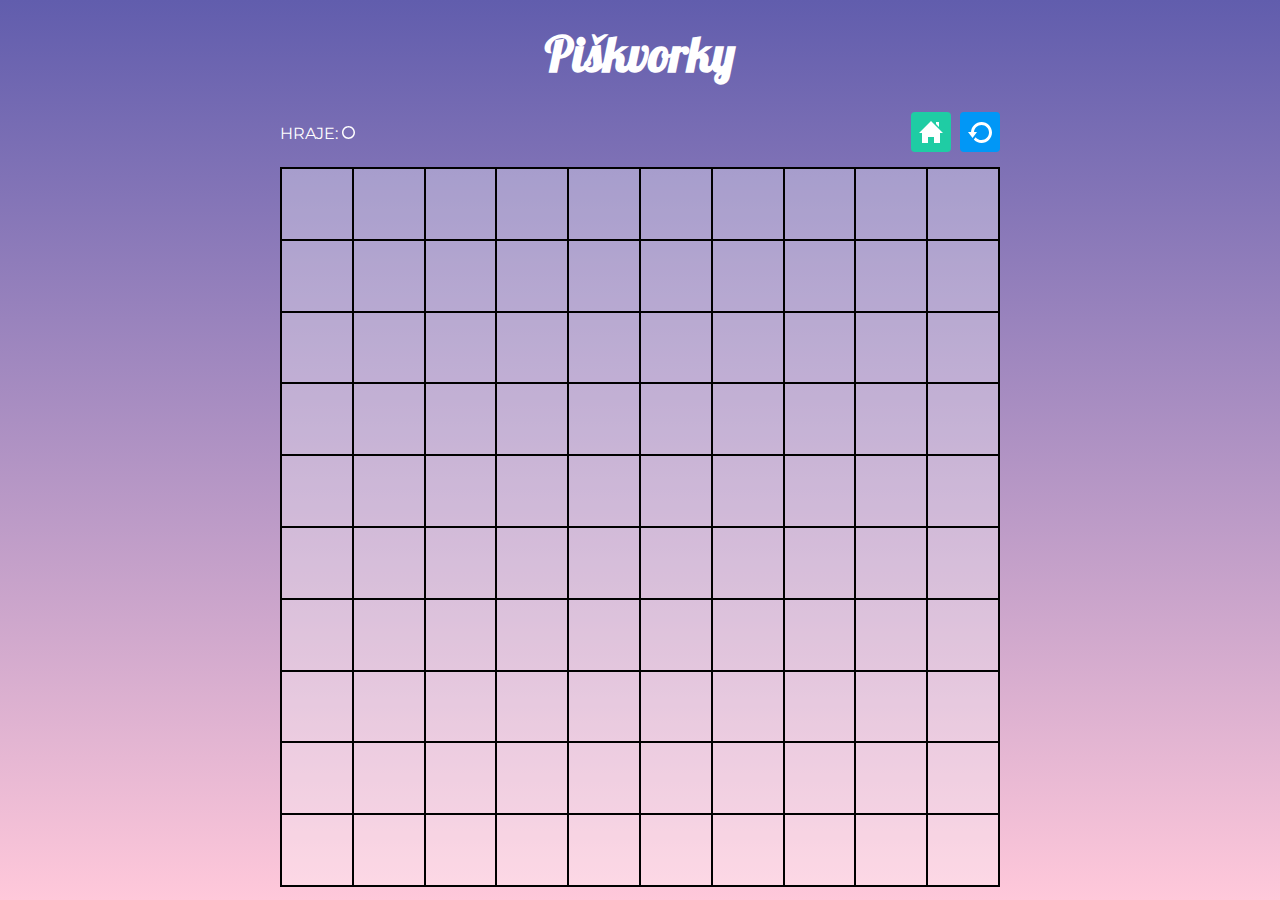
==== hra.html @ 4f9aa055 "Hotovo - 3. úkol" ====
<!DOCTYPE html>
<html lang="cs">
  <head>
    <meta charset="UTF-8" />
    <meta http-equiv="X-UA-Compatible" content="IE=edge" />
    <meta name="viewport" content="width=device-width, initial-scale=1.0" />
    <title>Hra</title>
    <link rel="stylesheet" href="style.css" />
    <link rel="preconnect" href="https://fonts.gstatic.com" />
    <link
      href="https://fonts.googleapis.com/css2?family=Lobster&family=Montserrat&display=swap"
      rel="stylesheet"
    />
  </head>
  <body>
    <main class="main-hra">
      <h1 class="heading-piskvorky">Piškvorky</h1>
      <div class="top-info">
        <p class="player">
          Hraje: <img class="circle" src="images/circle.svg" alt="Kolečko" />
        </p>
        <div>
          <a href="index.html"
            ><img class="home" src="images/home.svg" alt="Domů"
          /></a>
          <a href="hra.html">
            <img
              class="restart"
              src="images/restart.svg"
              alt="Začít znovu hrát"
            />
          </a>
        </div>
      </div>
      <div class="playground">
        <button class="playground__box"></button
        ><button class="playground__box"></button
        ><button class="playground__box"></button
        ><button class="playground__box"></button
        ><button class="playground__box"></button
        ><button class="playground__box"></button
        ><button class="playground__box"></button
        ><button class="playground__box"></button
        ><button class="playground__box"></button
        ><button class="playground__box"></button>

        <button class="playground__box"></button
        ><button class="playground__box"></button
        ><button class="playground__box"></button
        ><button class="playground__box"></button
        ><button class="playground__box"></button
        ><button class="playground__box"></button
        ><button class="playground__box"></button
        ><button class="playground__box"></button
        ><button class="playground__box"></button
        ><button class="playground__box"></button>

        <button class="playground__box"></button
        ><button class="playground__box"></button
        ><button class="playground__box"></button
        ><button class="playground__box"></button
        ><button class="playground__box"></button
        ><button class="playground__box"></button
        ><button class="playground__box"></button
        ><button class="playground__box"></button
        ><button class="playground__box"></button
        ><button class="playground__box"></button>

        <button class="playground__box"></button
        ><button class="playground__box"></button
        ><button class="playground__box"></button
        ><button class="playground__box"></button
        ><button class="playground__box"></button
        ><button class="playground__box"></button
        ><button class="playground__box"></button
        ><button class="playground__box"></button
        ><button class="playground__box"></button
        ><button class="playground__box"></button>

        <button class="playground__box"></button
        ><button class="playground__box"></button
        ><button class="playground__box"></button
        ><button class="playground__box"></button
        ><button class="playground__box"></button
        ><button class="playground__box"></button
        ><button class="playground__box"></button
        ><button class="playground__box"></button
        ><button class="playground__box"></button
        ><button class="playground__box"></button>

        <button class="playground__box"></button
        ><button class="playground__box"></button
        ><button class="playground__box"></button
        ><button class="playground__box"></button
        ><button class="playground__box"></button
        ><button class="playground__box"></button
        ><button class="playground__box"></button
        ><button class="playground__box"></button
        ><button class="playground__box"></button
        ><button class="playground__box"></button>

        <button class="playground__box"></button
        ><button class="playground__box"></button
        ><button class="playground__box"></button
        ><button class="playground__box"></button
        ><button class="playground__box"></button
        ><button class="playground__box"></button
        ><button class="playground__box"></button
        ><button class="playground__box"></button
        ><button class="playground__box"></button
        ><button class="playground__box"></button>

        <button class="playground__box"></button
        ><button class="playground__box"></button
        ><button class="playground__box"></button
        ><button class="playground__box"></button
        ><button class="playground__box"></button
        ><button class="playground__box"></button
        ><button class="playground__box"></button
        ><button class="playground__box"></button
        ><button class="playground__box"></button
        ><button class="playground__box"></button>

        <button class="playground__box"></button
        ><button class="playground__box"></button
        ><button class="playground__box"></button
        ><button class="playground__box"></button
        ><button class="playground__box"></button
        ><button class="playground__box"></button
        ><button class="playground__box"></button
        ><button class="playground__box"></button
        ><button class="playground__box"></button
        ><button class="playground__box"></button>

        <button class="playground__box"></button
        ><button class="playground__box"></button
        ><button class="playground__box"></button
        ><button class="playground__box"></button
        ><button class="playground__box"></button
        ><button class="playground__box"></button
        ><button class="playground__box"></button
        ><button class="playground__box"></button
        ><button class="playground__box"></button
        ><button class="playground__box"></button>
      </div>
    </main>
  </body>
</html>
---- style.css ----
html {
  box-sizing: border-box;
}

*,
::after,
::before {
  box-sizing: inherit;
}

body {
  background: linear-gradient(#615dad, #ffc8da);
  background-repeat: no-repeat;
  background-attachment: fixed;
}

.main-index,
.main-pravidla {
  background-color: #283e50;
  width: 80%;
  margin: auto;
  border-radius: 5px 5px 0 0;
}

.main-hra {
  max-width: 80vmin;
  margin: auto;
}

.img-top {
  width: 100%;
  border-radius: 5px 5px 0 0;
}

.heading-piskvorky {
  text-align: center;
  color: white;
  font-family: 'Lobster', cursive;
  font-size: 3rem;
  margin: 1.5rem;
}

.description {
  text-align: center;
  color: white;
  font-family: 'Montserrat', sans-serif;
  font-size: 1rem;
  padding: 0 1rem 1rem 1rem;
}

.btn {
  text-decoration: none;
  color: white;
  text-align: center;
  font-family: 'Montserrat', sans-serif;
  display: block;
  padding: 1rem 0 1rem 0;
}

.btn--top {
  background-color: #1fcca4;
  border-bottom: 0.1rem solid #283e50;
}

.btn--bottom {
  background-color: #0197f6;
}

.btn--top:hover,
.btn--top:focus {
  background-color: #1cbb96;
}

.btn--bottom:hover,
.btn--bottom:focus {
  background-color: #0090e9;
}

/*.............................................*/

.heading-pravidla {
  text-align: center;
  color: white;
  font-family: 'Lobster', cursive;
  font-size: 3rem;
  margin: 0 1.5rem 1.5rem 1.5rem;
  padding-top: 1.5rem;
}

ol.rules {
  color: white;
  font-family: 'Montserrat', sans-serif;
  font-size: 1rem;
  margin: 1rem 2.5rem 1rem 2.5rem;
  padding-left: 1.5rem;
}

.rules__item {
  margin-bottom: 1rem;
}

.explanation-pictures {
  margin-bottom: 2rem;
}

.explanation-pictures__item img {
  max-width: 100%;
  margin-top: 1rem;
}

.explanation-pictures__item figcaption {
  color: white;
  font-family: 'Montserrat', sans-serif;
  font-size: 0.8rem;
  font-style: italic;
  text-align: center;
  margin-top: 0.5rem;
}

.circle,
.cross {
  filter: invert(100%);
  height: 0.8rem;
  width: 0.8rem;
}

.top-info {
  display: flex;
  justify-content: space-between;
  align-items: center;
  margin-bottom: 0.5rem;
}

.player {
  color: white;
  font-family: 'Montserrat', sans-serif;
  text-transform: uppercase;
}

.home {
  background-color: #1fcca4;
  padding: 0.5rem;
  border-radius: 10%;
  margin-right: 0.3rem;
}

.restart {
  background-color: #0197f6;
  padding: 0.5rem;
  border-radius: 10%;
}

.home:hover,
.home:focus {
  background-color: #1cbb96;
}

.restart:hover,
.restart:focus {
  background-color: #0090e9;
}

/*
.playground {
  display: grid;
  grid-template-columns: 10% 10% 10% 10% 10% 10% 10% 10% 10% 10%;
  grid-template-rows: 10% 10% 10% 10% 10% 10% 10% 10% 10% 10%;
  height: 80vmin;
  border: 1px solid black;
}

.playground__box {
  border: 1px solid black;
  opacity: 0.4;
  cursor: pointer;
}
*/

.playground {
  display: flex;
  flex-wrap: wrap;
  height: 80vmin;
  border: 1px solid black;
}

.playground__box {
  flex-basis: 10%;
  padding: 0;
  background: hsla(0, 0%, 100%, 0.315);
  cursor: pointer;
  border: 1px solid black;
}

.playground__box:hover,
.playground__box:focus {
  background: hsla(0, 0%, 100%, 0.616);
}

.playground__box:focus {
  outline: none;
}

/*
.playground__box {
  flex-basis: 10%;
  padding: 0;
  background: hsla(0, 0%, 100%, 0.103);
  cursor: pointer;
  border: none;
}
*/

@media (min-width: 700px) {
  .explanation-pictures {
    display: flex;
    flex-wrap: wrap;
    justify-content: space-between;
  }

  .explanation-pictures__item {
    width: calc(50% - 5rem);
  }
}

@media (min-width: 996px) {
  main {
    max-width: 784px;
  }
}
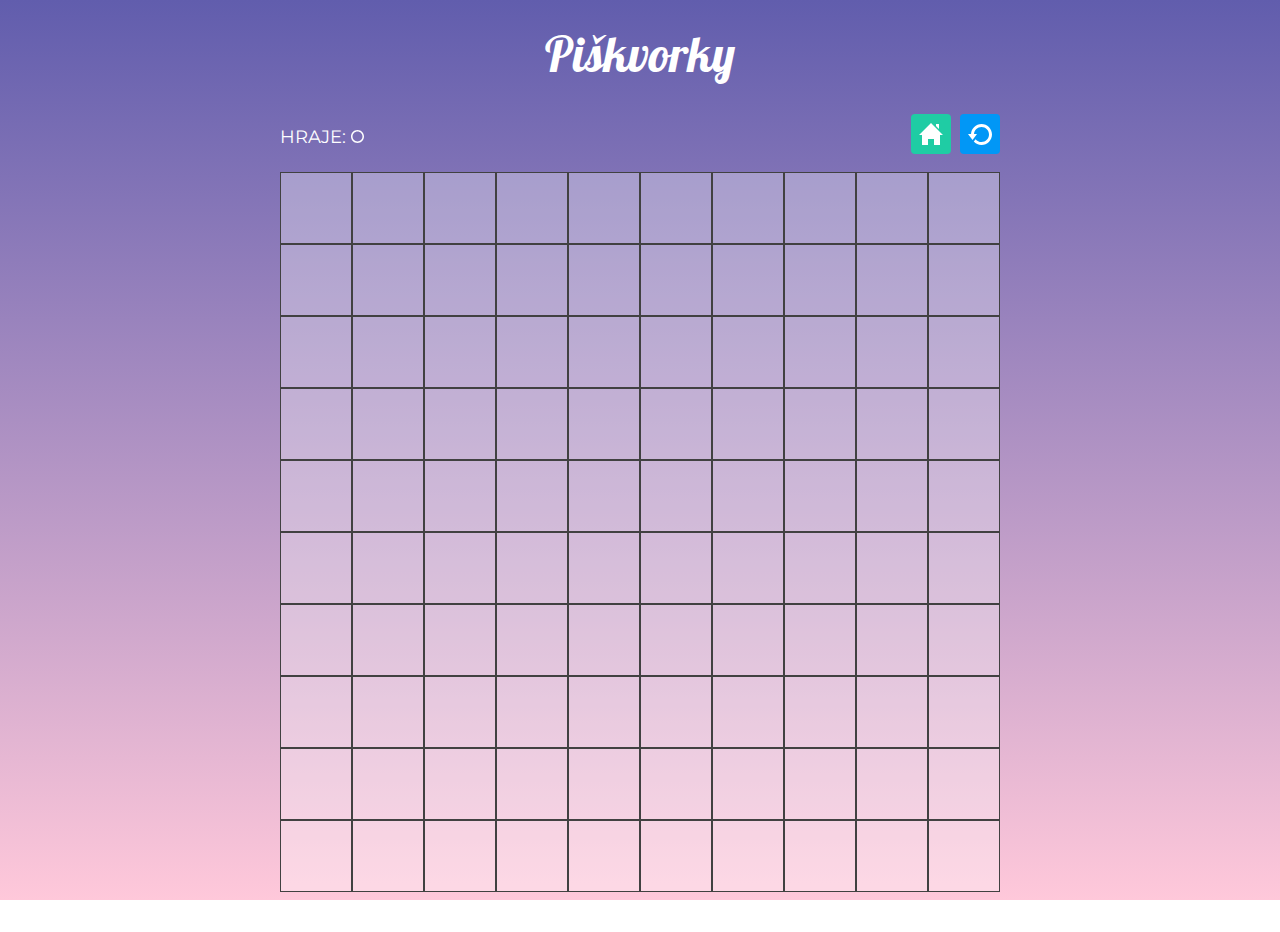
==== commit ef35778a: "Úkol 4" ====
--- a/hra.html
+++ b/hra.html
@@ -144,5 +144,6 @@
         ><button class="playground__box"></button>
       </div>
     </main>
+    <script src="index.js"></script>
   </body>
 </html>
--- a/style.css
+++ b/style.css
@@ -12,14 +12,23 @@
   background: linear-gradient(#615dad, #ffc8da);
   background-repeat: no-repeat;
   background-attachment: fixed;
+  text-rendering: optimizeLegibility;
+  min-height: 100vh;
 }
 
 .main-index,
 .main-pravidla {
   background-color: #283e50;
-  width: 80%;
   margin: auto;
   border-radius: 5px 5px 0 0;
+}
+
+.main-index {
+  width: 320px;
+}
+
+.main-pravidla {
+  width: 80%;
 }
 
 .main-hra {
@@ -37,6 +46,7 @@
   color: white;
   font-family: 'Lobster', cursive;
   font-size: 3rem;
+  font-weight: normal;
   margin: 1.5rem;
 }
 
@@ -76,13 +86,12 @@
   background-color: #0090e9;
 }
 
-/*.............................................*/
-
 .heading-pravidla {
   text-align: center;
   color: white;
   font-family: 'Lobster', cursive;
   font-size: 3rem;
+  font-weight: normal;
   margin: 0 1.5rem 1.5rem 1.5rem;
   padding-top: 1.5rem;
 }
@@ -134,6 +143,7 @@
 .player {
   color: white;
   font-family: 'Montserrat', sans-serif;
+  font-size: 1.1rem;
   text-transform: uppercase;
 }
 
@@ -160,55 +170,45 @@
   background-color: #0090e9;
 }
 
-/*
-.playground {
-  display: grid;
-  grid-template-columns: 10% 10% 10% 10% 10% 10% 10% 10% 10% 10%;
-  grid-template-rows: 10% 10% 10% 10% 10% 10% 10% 10% 10% 10%;
-  height: 80vmin;
-  border: 1px solid black;
-}
-
-.playground__box {
-  border: 1px solid black;
-  opacity: 0.4;
-  cursor: pointer;
-}
-*/
-
 .playground {
   display: flex;
   flex-wrap: wrap;
   height: 80vmin;
-  border: 1px solid black;
 }
 
 .playground__box {
   flex-basis: 10%;
+  margin: 0;
   padding: 0;
   background: hsla(0, 0%, 100%, 0.315);
   cursor: pointer;
-  border: 1px solid black;
+  border: 1px solid rgb(65, 65, 65);
 }
 
 .playground__box:hover,
 .playground__box:focus {
-  background: hsla(0, 0%, 100%, 0.616);
+  background-color: hsla(0, 0%, 100%, 0.616);
 }
 
 .playground__box:focus {
   outline: none;
 }
 
-/*
-.playground__box {
-  flex-basis: 10%;
-  padding: 0;
-  background: hsla(0, 0%, 100%, 0.103);
-  cursor: pointer;
-  border: none;
-}
-*/
+.playground__box--circle {
+  background-image: url(images/circle.svg);
+  color: black;
+  background-repeat: no-repeat;
+  background-position: center;
+  background-size: 75%;
+}
+
+.playground__box--cross {
+  background-image: url(images/cross.svg);
+  color: black;
+  background-repeat: no-repeat;
+  background-position: center;
+  background-size: 75%;
+}
 
 @media (min-width: 700px) {
   .explanation-pictures {
